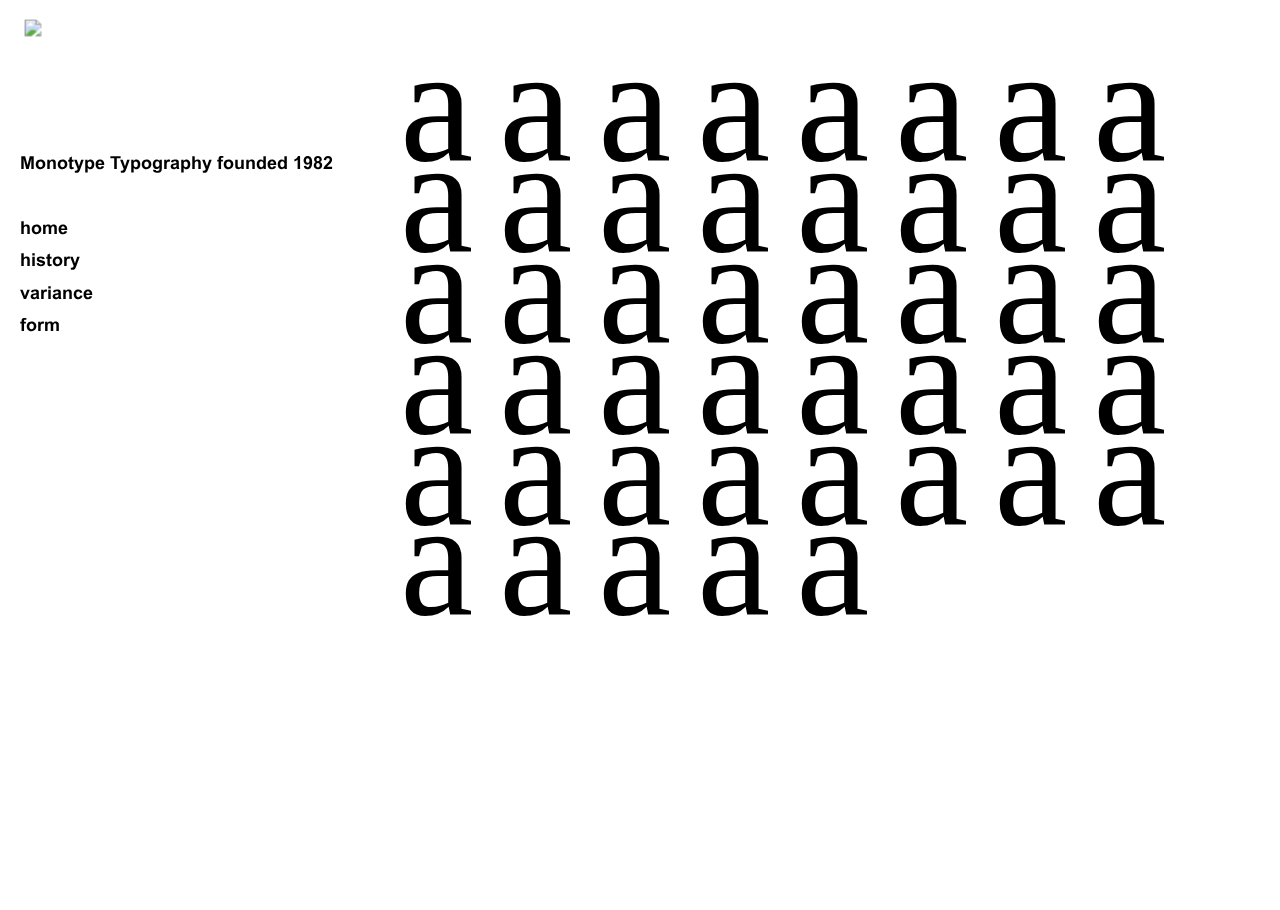
==== index.html @ 2e13c92f "initial" ====
<html>

<head>


	<title> Arial </title>
	<link rel="stylesheet" type="text/css" href="style.css">



</head>

<body>
	<section>
		<div class="arialtitle"> <a href="C:\Users\KyungHyun\Desktop\arial\ArialWeb_2.html">
		<img src="images/arial-title.png"> </a>
		</div>

		<div class="bossbox">
		</div>


		<h1 class="titledes">
			Monotype Typography founded 1982
		</h1>

		<h1 class="links">
			<a href="C:\Users\KyungHyun\Desktop\arial\index.html">home</a>
			<br><a href="C:\Users\KyungHyun\Desktop\arial\ArialWeb_history.html">history</a>
			<br>  <a href="C:\Users\KyungHyun\Desktop\arial\ArialWeb_diagrams2.html">variance </a>
			<br> <a href="C:\Users\KyungHyun\Desktop\arial\ArialWeb_corporate.html">form </a>
		<h1>

		

	</section>
<script src="https://ajax.googleapis.com/ajax/libs/jquery/2.1.4/jquery.min.js"></script>
	<main>
	<div class="thebox">

		<div class="intro">a</div>
		<div class="intro">a</div>
		<div class="intro">a</div>
		<div class="intro">a</div>
		<div class="intro">a</div>
		<div class="intro">a</div>
		<div class="intro">a</div>
		<div class="intro">a</div>
		<div class="intro">a</div>
		<div class="intro">a</div>
		<div class="intro">a</div>
		<div class="intro">a</div>
		<div class="intro">a</div>
		<div class="intro">a</div>
		<div class="intro">a</div>
		<div class="intro">a</div>
		<div class="intro">a</div>
		<div class="intro">a</div>
		<div class="intro">a</div>
		<div class="intro">a</div>
		<div class="intro">a</div>
		<div class="intro">a</div>
		<div class="intro">a</div>
		<div class="intro">a</div>
		<div class="intro">a</div>
		<div class="intro">a</div>
		<div class="intro">a</div>
		<div class="intro">a</div>
		<div class="intro">a</div>
		<div class="intro">a</div>
		<div class="intro">a</div>
		<div class="intro">a</div>
		<div class="intro">a</div>
		<div class="intro">a</div>
		<div class="intro">a</div>
		<div class="intro">a</div>
		<div class="intro">a</div>
		<div class="intro">a</div>
		<div class="intro">a</div>
		<div class="intro">a</div>
		<div class="intro">a</div>
		<div class="intro">a</div>
		<div class="intro">a</div>
		<div class="intro">a</div>
		<div class="intro">a</div>

	</div>


	</main>

	<!-- <main>

		<div class="box2"
			<h1><p> Created by Patricia Saunders and Robin Nicholas in 1982, Arial has become one of the most widespread typefaces in the world. It was included as one of the  four prepackaged fonts with Windows 3.1 and still is packaged with every Windows update ever since.</h1>
		</div>

		<div class="windowslogo">
			<img src="http://i.imgur.com/uALxxM0.png?1">
		</div>

		<div class="box3"
			<h1><p> The Arial type family has five main weights: regular, italic, bold, bold italic, and black. But, the Monotype Foundry has been developing other weights such as light, narrow, and rounded, which are available through linotype.</h1>
		</div>
		<div class="box2"
			<h1><p> Created by Patricia Saunders and Robin Nicholas in 1982, Arial has become one of the most widespread typefaces in the world. It was included as one of the  four prepackaged fonts with Windows 3.1 and still is packaged with every Windows update ever since.</h1>
		</div>

		<div class="windowslogo">
			<img src="http://i.imgur.com/uALxxM0.png?1">
		</div>

		<div class="box3"
			<h1><p> The Arial type family has five main weights: regular, italic, bold, bold italic, and black. But, the Monotype Foundry has been developing other weights such as light, narrow, and rounded, which are available through linotype.</h1>
		</div>

	<div class="box2"
			<h1><p> Created by Patricia Saunders and Robin Nicholas in 1982, Arial has become one of the most widespread typefaces in the world. It was included as one of the  four prepackaged fonts with Windows 3.1 and still is packaged with every Windows update ever since.</h1>
		</div>

		<div class="windowslogo">
			<img src="http://i.imgur.com/uALxxM0.png?1">
		</div>

		<div class="box3"
			<h1><p> The Arial type family has five main weights: regular, italic, bold, bold italic, and black. But, the Monotype Foundry has been developing other weights such as light, narrow, and rounded, which are available through linotype.</h1>
		</div>

	<div class="box2"
			<h1><p> Created by Patricia Saunders and Robin Nicholas in 1982, Arial has become one of the most widespread typefaces in the world. It was included as one of the  four prepackaged fonts with Windows 3.1 and still is packaged with every Windows update ever since.</h1>
		</div>

		<div class="windowslogo">
			<img src="http://i.imgur.com/uALxxM0.png?1">
		</div>

		<div class="box3"
			<h1><p> The Arial type family has five main weights: regular, italic, bold, bold italic, and black. But, the Monotype Foundry has been developing other weights such as light, narrow, and rounded, which are available through linotype.</h1>
		</div>

	
	</main> -->


	





</body>



</html>
---- style.css ----
body{
		margin:0px;
		padding: 0px;
		height: 100%;
		width: 100%;
		overflow-x: hidden; 
		background-color: white;

	}

	div{float:left;
	
	}

	.bossbox {
		width:400px;
		height:100vmax;
	}

	.thebox{
		max-width:900px;
	}

	h1{
		font-family: Arialbold;
		font-size: 18px;
		line-height: 180%;

	}

	h2{
		font-family: Arialbold;
		font-size: 18px;
		line-height: 180%;
	}

	.arialtitle{
		position: fixed;
		left:25px;
		top:20px;
		transform:scale(1.05,1.05);
	}

	.titledes{
		
		position: fixed;
		left:20px;
		top:135px;
	}

	.links{
		
		position: fixed;
		left:20px;
		top:200px;
		transition:all 5s;
	}

	.intro {
		font-family: Arialorig;
		font-size: 165px;
		width:.6em;
		height:1.2ex;
		transition:all 2s;

	}

	.text1{
		font-family: arialorig;
		font-size: 18px;
		line-height: 130%;
		width:900px;
		height:200px;
		padding-top: 10px;
		
		-webkit-column-count: 3;
	}

	.text2{
		font-family: arialorig;
		font-size: 18px;
		line-height: 140%;
		width:900px;
		height:130px;
	
		-webkit-column-count: 3;
	}

	.text3{
		font-family: arialorig;
		font-size: 18px;
		line-height: 140%;
		width:900px;
		height:150px;
		padding-top: 60px;
	
		-webkit-column-count: 3;
	}



	.arialblur{
		height:300px;
		float:left;
		padding-top: 20px;
		margin-left: -12px;
		transition:all 2.5s;
		
	}

	.democratic{
		padding-top: 150px;
		padding-bottom: 50px;
		margin-left: -10px;
		transition:all 2s;
		transform:scale(1,3);
	}


	.arialdiagram{
		margin:20px;
		float:left;
		width: 700px;
		height:200px;
		
		transition:all 2.5s;
	}

	.arialdiagramclick{
		margin-top:1050px;
		margin-left:150px;
		margin-right: 100px;
		float:left;
		width:200px;
		height:700px;
		transform:scale(.5,.5);
		transform:rotate(-90deg);
		transition:all 1.5s;
	}


	.narrow1{
		float:left; 
		margin:15px;
		font-family: Arialnarrow;
		font-size: 40px; 
		
		width:900px;
	}

	.light1{
		float:left; 
		margin:15px;
		font-family: Ariallight;
		font-size: 40px; 
		
		width:900px;
	}

	.rounded1{
		float:left; 
		margin:15px;
		font-family: Arialrounded;
		font-size: 40px; 
		
		width:900px;
	}

	.arial1{
		float:left; 
		margin:15px;
		font-family: Arialorig;
		font-size: 40px; 
		
		width:900px;
	}

	.italics1{
		float:left; 
		margin:15px;
		font-family: Arialitalic;
		font-size: 40px; 
		
		width:900px;
	}

	.bold1{
		float:left; 
		margin:15px;
		font-family: Arialbold;
		font-size: 40px; 
	
		width:900px;
	}

	.bolditalics1{
		float:left; 
		margin:15px;
		font-family: Arialbolditalics;
		font-size: 40px; 
		
		width:900px;
	}

	.black1{
		float:left; 
		margin:15px;
		font-family: Arialblack;
		font-size: 40px; 

		width:900px;
	}


	.arialhel{
		width:300px;
		height:329px;
		float:left;
		padding-top: 50px;
		padding-bottom: 100px;
		
	}
	.biga{
		width:360px;
		height:329px;
		float:left;
		padding-top: 50px;
		padding-left: 50px;

	padding-bottom: 100px;
		
	}

	.redbox{
		width:50px;
		height:50px;
		background-color: red;
		position: fixed;
		top:500px;
		left:50px;
	}

	.redboxclicked{
		margin:0px;
		padding: 0px;
		height: 100%;
		width: 100%;
		overflow-x: hidden; 
		background-color: red;
	}





	section{
		position: fixed;
		height: 100vh;
	}

	main {
		margin-left: 400px;
		margin-top: 10px;
	}


.intro:hover{ transform:rotate(360deg); color:blue;}
.democratic:hover{ transform:scale(1,1); padding-top: 50px;}

	

@font-face {
    font-family: ArialOrig;
    src: url(fonts/Arial.otf);
}

@font-face {
    font-family: ArialBold;
    src: url(fonts/Arial-Bold.otf);
}

@font-face {
    font-family: ArialBoldItalics;
    src: url(fonts/Arial-Bold-Italic.otf);
}

@font-face {
    font-family: Arialitalic;
    src: url(fonts/Arial-italic.otf);
}

@font-face {
    font-family: ArialBlack;
    src: url(fonts/Arial-Black.otf);
}

@font-face {
    font-family: Arialnarrow;
    src: url(fonts/arialnarrowmtstd.otf);
}

@font-face {
    font-family: Arialrounded;
    src: url(fonts/Arial-rounded-mt.otf);
}

@font-face {
    font-family: Ariallight;
    src: url(fonts/Arial-Light.otf);
}






	/* unvisited link */
a:link {
    color: black;
    text-decoration: none;
}

/* visited link */
a:visited {
    color: black;
}

/* mouse over link */
a:hover {
    color: red;
    text-transform: uppercase;
}

/* selected link */
a:active {
    color: blue;
}
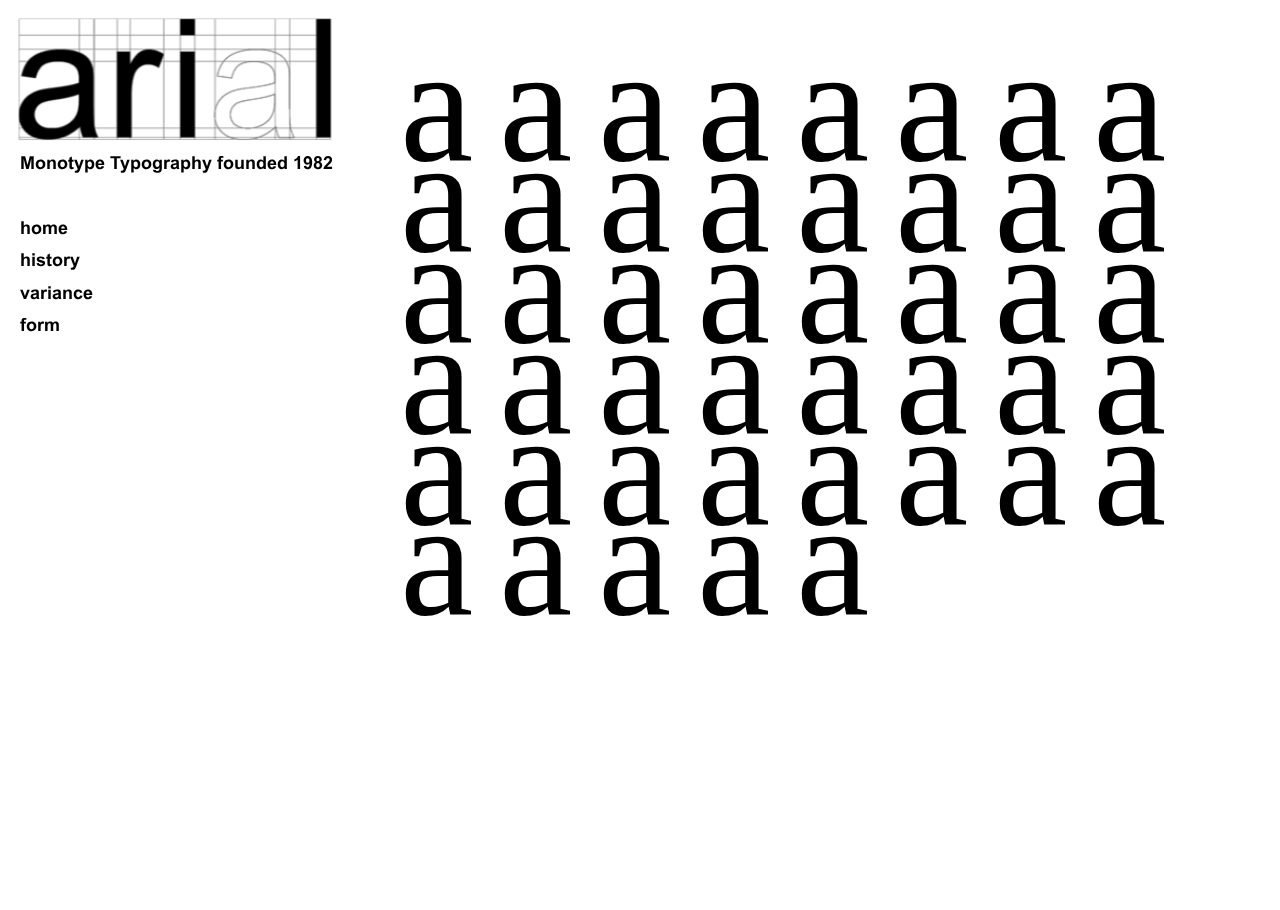
==== commit 22275f41: "Update index.html" ====
--- a/index.html
+++ b/index.html
@@ -13,7 +13,7 @@
 <body>
 	<section>
 		<div class="arialtitle"> <a href="C:\Users\KyungHyun\Desktop\arial\ArialWeb_2.html">
-		<img src="images/arial-title.png"> </a>
+		<img src="images/Arial-Title.png"> </a>
 		</div>
 
 		<div class="bossbox">
@@ -152,4 +152,4 @@
 
 
 
-</html>+</html>
